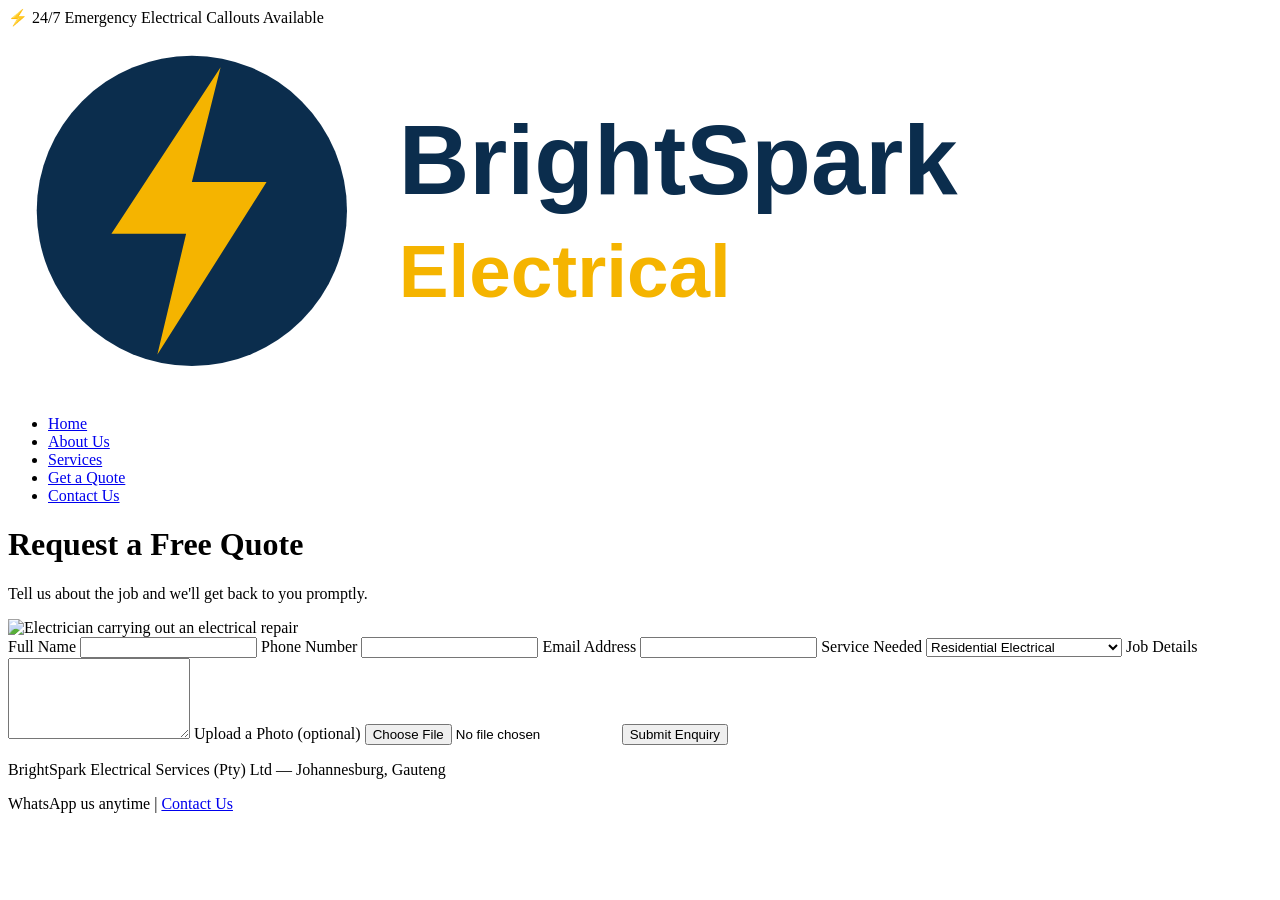
==== ST10245558-WEB DEVELOPMENT POE/enquiry.html @ 23e9f882 "Add files via upload" ====
<!DOCTYPE html>
<html lang="en">
<head>
<meta charset="UTF-8">
<meta name="viewport" content="width=device-width, initial-scale=1.0">
<title>BrightSpark Electrical Services | Get a Quote</title>
<link rel="stylesheet" href="style.css">
</head>
<body>

<div class="emergency-banner">⚡ 24/7 Emergency Electrical Callouts Available</div>

<header>
  <a class="logo" href="index.html" aria-label="BrightSpark Electrical home"><svg class="brand-logo" viewBox="0 0 220 64" xmlns="http://www.w3.org/2000/svg" role="img" aria-labelledby="logoTitle logoDesc"><title id="logoTitle">BrightSpark Electrical logo</title><desc id="logoDesc">A yellow lightning bolt inside a blue circle beside the BrightSpark Electrical name</desc><circle cx="32" cy="32" r="27" fill="#0b2d4d"/><path d="M37 7 18 36h13l-5 21 19-30H32z" fill="#f5b400"/><text x="68" y="29" font-family="Arial,Helvetica,sans-serif" font-size="17" font-weight="700" fill="#0b2d4d">BrightSpark</text><text x="68" y="47" font-family="Arial,Helvetica,sans-serif" font-size="13" font-weight="600" fill="#f5b400">Electrical</text></svg></a>
  <nav>
    <ul>
      <li><a href="index.html">Home</a></li>
      <li><a href="about.html">About Us</a></li>
      <li><a href="services.html">Services</a></li>
      <li><a href="enquiry.html">Get a Quote</a></li>
      <li><a href="contact.html">Contact Us</a></li>
    </ul>
  </nav>
</header>

<div class="hero">
  <h1>Request a Free Quote</h1>
  <p>Tell us about the job and we'll get back to you promptly.</p>
</div>
  <div class="page-image-wrap">
    <img class="page-image" src="https://images.unsplash.com/photo-1621905251918-48416bd8575a?auto=format&fit=crop&w=1400&q=80" alt="Electrician carrying out an electrical repair" loading="eager" decoding="async">
  </div>

<section>
  <form>
    <label for="name">Full Name</label>
    <input type="text" id="name" name="name" required>

    <label for="phone">Phone Number</label>
    <input type="tel" id="phone" name="phone" required>

    <label for="email">Email Address</label>
    <input type="email" id="email" name="email" required>

    <label for="service">Service Needed</label>
    <select id="service" name="service">
      <option>Residential Electrical</option>
      <option>Commercial Electrical</option>
      <option>Light-Industrial Electrical</option>
      <option>Compliance Certificate (CoC)</option>
      <option>Emergency Callout</option>
      <option>Other</option>
    </select>

    <label for="details">Job Details</label>
    <textarea id="details" name="details" rows="5"></textarea>

    <label for="photo">Upload a Photo (optional)</label>
    <input type="file" id="photo" name="photo" accept="image/*">

    <button type="submit" class="btn">Submit Enquiry</button>
  </form>
</section>

<footer>
  <p>BrightSpark Electrical Services (Pty) Ltd &mdash; Johannesburg, Gauteng</p>
  <p>WhatsApp us anytime | <a href="contact.html">Contact Us</a></p>
</footer>

</body>
</html>
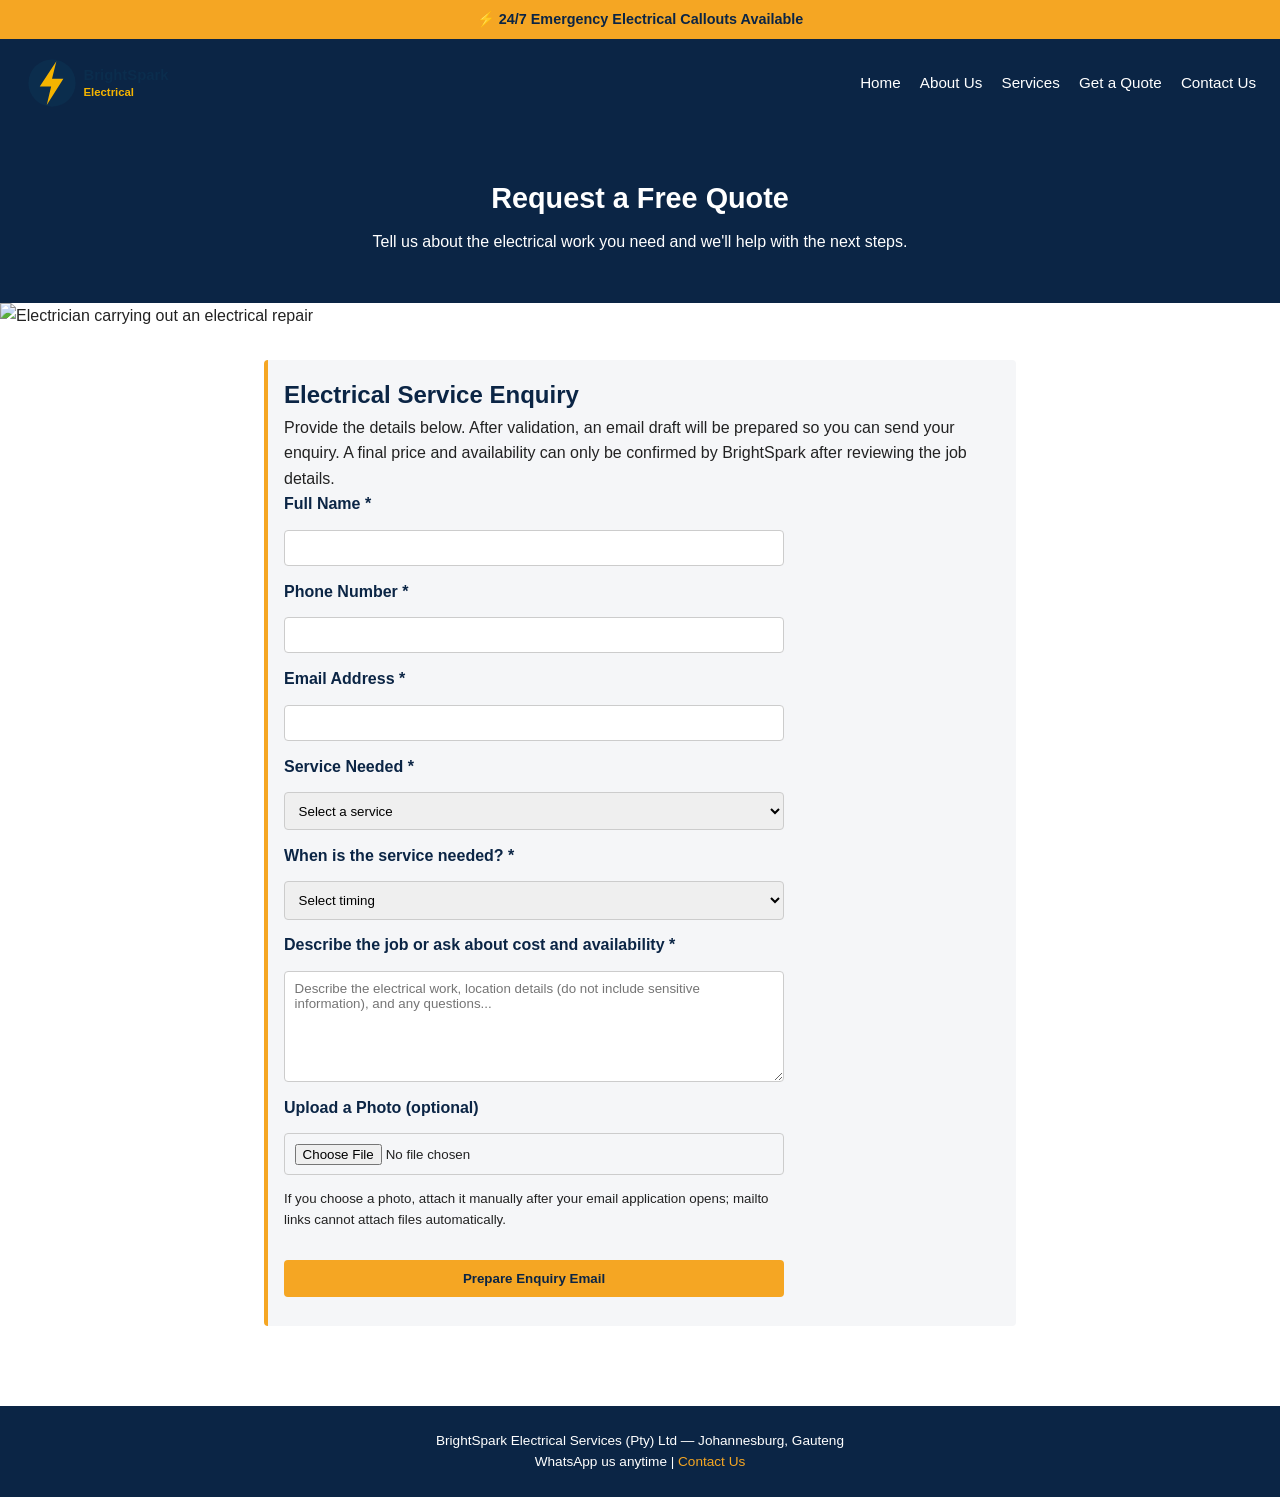
==== commit a491c7c4: "Add files via upload" ====
--- a/ST10245558-WEB DEVELOPMENT POE/enquiry.html
+++ b/ST10245558-WEB DEVELOPMENT POE/enquiry.html
@@ -1,71 +1,150 @@
 <!DOCTYPE html>
 <html lang="en">
 <head>
-<meta charset="UTF-8">
-<meta name="viewport" content="width=device-width, initial-scale=1.0">
-<title>BrightSpark Electrical Services | Get a Quote</title>
-<link rel="stylesheet" href="style.css">
+  <meta charset="UTF-8">
+  <meta name="viewport" content="width=device-width, initial-scale=1.0">
+  <title>BrightSpark Electrical Services | Get a Quote</title>
+  <link rel="stylesheet" href="style.css">
+  <link rel="stylesheet" href="enhancements.css">
 </head>
 <body>
+  <div class="emergency-banner">⚡ 24/7 Emergency Electrical Callouts Available</div>
 
-<div class="emergency-banner">⚡ 24/7 Emergency Electrical Callouts Available</div>
+  <header>
+    <a class="logo" href="index.html" aria-label="BrightSpark Electrical home">
+      <svg class="brand-logo" viewBox="0 0 220 64" xmlns="http://www.w3.org/2000/svg" role="img" aria-labelledby="logoTitle">
+        <title id="logoTitle">BrightSpark Electrical logo</title>
+        <circle cx="32" cy="32" r="27" fill="#0b2d4d"/>
+        <path d="M37 7 18 36h13l-5 21 19-30H32z" fill="#f5b400"/>
+        <text x="68" y="29" font-family="Arial,Helvetica,sans-serif" font-size="17" font-weight="700" fill="#0b2d4d">BrightSpark</text>
+        <text x="68" y="47" font-family="Arial,Helvetica,sans-serif" font-size="13" font-weight="600" fill="#f5b400">Electrical</text>
+      </svg>
+    </a>
+    <nav aria-label="Main navigation">
+      <ul>
+        <li><a href="index.html">Home</a></li>
+        <li><a href="about.html">About Us</a></li>
+        <li><a href="services.html">Services</a></li>
+        <li><a href="enquiry.html" aria-current="page">Get a Quote</a></li>
+        <li><a href="contact.html">Contact Us</a></li>
+      </ul>
+    </nav>
+  </header>
 
-<header>
-  <a class="logo" href="index.html" aria-label="BrightSpark Electrical home"><svg class="brand-logo" viewBox="0 0 220 64" xmlns="http://www.w3.org/2000/svg" role="img" aria-labelledby="logoTitle logoDesc"><title id="logoTitle">BrightSpark Electrical logo</title><desc id="logoDesc">A yellow lightning bolt inside a blue circle beside the BrightSpark Electrical name</desc><circle cx="32" cy="32" r="27" fill="#0b2d4d"/><path d="M37 7 18 36h13l-5 21 19-30H32z" fill="#f5b400"/><text x="68" y="29" font-family="Arial,Helvetica,sans-serif" font-size="17" font-weight="700" fill="#0b2d4d">BrightSpark</text><text x="68" y="47" font-family="Arial,Helvetica,sans-serif" font-size="13" font-weight="600" fill="#f5b400">Electrical</text></svg></a>
-  <nav>
-    <ul>
-      <li><a href="index.html">Home</a></li>
-      <li><a href="about.html">About Us</a></li>
-      <li><a href="services.html">Services</a></li>
-      <li><a href="enquiry.html">Get a Quote</a></li>
-      <li><a href="contact.html">Contact Us</a></li>
-    </ul>
-  </nav>
-</header>
-
-<div class="hero">
-  <h1>Request a Free Quote</h1>
-  <p>Tell us about the job and we'll get back to you promptly.</p>
-</div>
-  <div class="page-image-wrap">
-    <img class="page-image" src="https://images.unsplash.com/photo-1621905251918-48416bd8575a?auto=format&fit=crop&w=1400&q=80" alt="Electrician carrying out an electrical repair" loading="eager" decoding="async">
+  <div class="hero">
+    <h1>Request a Free Quote</h1>
+    <p>Tell us about the electrical work you need and we'll help with the next steps.</p>
   </div>
 
-<section>
-  <form>
-    <label for="name">Full Name</label>
-    <input type="text" id="name" name="name" required>
+  <div class="page-image-wrap">
+    <img class="page-image" src="https://images.unsplash.com/photo-1621905251918-48416bd8575a?auto=format&fit=crop&w=1400&q=80"
+         alt="Electrician carrying out an electrical repair" loading="eager" decoding="async">
+  </div>
 
-    <label for="phone">Phone Number</label>
-    <input type="tel" id="phone" name="phone" required>
+  <main>
+    <section>
+      <div class="card">
+        <h2>Electrical Service Enquiry</h2>
+        <p>Provide the details below. After validation, an email draft will be prepared so you can send your enquiry. A final price and availability can only be confirmed by BrightSpark after reviewing the job details.</p>
 
-    <label for="email">Email Address</label>
-    <input type="email" id="email" name="email" required>
+        <form id="enquiryForm">
+          <label for="name">Full Name *</label>
+          <input type="text" id="name" name="name" autocomplete="name" minlength="2" maxlength="80" required>
 
-    <label for="service">Service Needed</label>
-    <select id="service" name="service">
-      <option>Residential Electrical</option>
-      <option>Commercial Electrical</option>
-      <option>Light-Industrial Electrical</option>
-      <option>Compliance Certificate (CoC)</option>
-      <option>Emergency Callout</option>
-      <option>Other</option>
-    </select>
+          <label for="phone">Phone Number *</label>
+          <input type="tel" id="phone" name="phone" autocomplete="tel"
+                 pattern="[0-9+() .-]{7,20}" title="Enter a phone number containing 7 to 20 digits or phone symbols." required>
 
-    <label for="details">Job Details</label>
-    <textarea id="details" name="details" rows="5"></textarea>
+          <label for="email">Email Address *</label>
+          <input type="email" id="email" name="email" autocomplete="email" maxlength="120" required>
 
-    <label for="photo">Upload a Photo (optional)</label>
-    <input type="file" id="photo" name="photo" accept="image/*">
+          <label for="service">Service Needed *</label>
+          <select id="service" name="service" required>
+            <option value="">Select a service</option>
+            <option>Residential Electrical</option>
+            <option>Commercial Electrical</option>
+            <option>Light-Industrial Electrical</option>
+            <option>Compliance Certificate (CoC)</option>
+            <option>Emergency Callout</option>
+            <option>Other</option>
+          </select>
 
-    <button type="submit" class="btn">Submit Enquiry</button>
-  </form>
-</section>
+          <label for="urgency">When is the service needed? *</label>
+          <select id="urgency" name="urgency" required>
+            <option value="">Select timing</option>
+            <option>As soon as possible</option>
+            <option>Within the next week</option>
+            <option>Within the next month</option>
+            <option>Flexible / just requesting information</option>
+          </select>
 
-<footer>
-  <p>BrightSpark Electrical Services (Pty) Ltd &mdash; Johannesburg, Gauteng</p>
-  <p>WhatsApp us anytime | <a href="contact.html">Contact Us</a></p>
-</footer>
+          <label for="details">Describe the job or ask about cost and availability *</label>
+          <textarea id="details" name="details" rows="6" minlength="10" maxlength="2000"
+                    placeholder="Describe the electrical work, location details (do not include sensitive information), and any questions..." required></textarea>
 
+          <label for="photo">Upload a Photo (optional)</label>
+          <input type="file" id="photo" name="photo" accept="image/*">
+          <small>If you choose a photo, attach it manually after your email application opens; mailto links cannot attach files automatically.</small>
+
+          <button type="submit" class="btn">Prepare Enquiry Email</button>
+          <p id="enquiryStatus" role="status" aria-live="polite"></p>
+        </form>
+      </div>
+    </section>
+  </main>
+
+  <footer>
+    <p>BrightSpark Electrical Services (Pty) Ltd &mdash; Johannesburg, Gauteng</p>
+    <p>WhatsApp us anytime | <a href="contact.html">Contact Us</a></p>
+  </footer>
+
+  <script src="script.js"></script>
+  <script>
+    // Replace this placeholder with the organisation's real email address.
+    const ENQUIRY_RECIPIENT = "REPLACE_WITH_BUSINESS_EMAIL@example.com";
+
+    document.getElementById("enquiryForm").addEventListener("submit", function (event) {
+      event.preventDefault();
+      const form = this;
+      const status = document.getElementById("enquiryStatus");
+
+      if (!form.reportValidity()) return;
+
+      const data = new FormData(form);
+      const photo = document.getElementById("photo").files[0];
+      if (photo && !photo.type.startsWith("image/")) {
+        document.getElementById("photo").setCustomValidity("Please select an image file.");
+        document.getElementById("photo").reportValidity();
+        document.getElementById("photo").setCustomValidity("");
+        return;
+      }
+
+      if (ENQUIRY_RECIPIENT === "REPLACE_WITH_BUSINESS_EMAIL@example.com") {
+        status.textContent = "Form validated. Before using it, replace ENQUIRY_RECIPIENT in this file with the organisation's real email address.";
+        return;
+      }
+
+      const subject = "Electrical service enquiry: " + data.get("service");
+      const body = [
+        "BRIGHTSPARK ELECTRICAL SERVICE ENQUIRY",
+        "",
+        "Name: " + data.get("name"),
+        "Phone: " + data.get("phone"),
+        "Email: " + data.get("email"),
+        "Service requested: " + data.get("service"),
+        "Requested timing: " + data.get("urgency"),
+        "",
+        "Job details / questions about cost or availability:",
+        data.get("details"),
+        "",
+        photo ? "Photo selected: " + photo.name + " (please attach it manually to this email)." : "Photo: Not provided"
+      ].join("\\n");
+
+      status.textContent = "Your email application should open. Review the details, attach any photo if needed, and press Send.";
+      window.location.href = "mailto:" + ENQUIRY_RECIPIENT
+        + "?subject=" + encodeURIComponent(subject)
+        + "&body=" + encodeURIComponent(body);
+    });
+  </script>
 </body>
 </html>
--- a/ST10245558-WEB DEVELOPMENT POE/style.css
+++ b/ST10245558-WEB DEVELOPMENT POE/style.css
@@ -0,0 +1,161 @@
+:root {
+  --navy: #0B2545;
+  --amber: #F5A623;
+  --grey: #f5f6f8;
+}
+
+* { box-sizing: border-box; margin: 0; padding: 0; }
+
+body {
+  font-family: 'Open Sans', Arial, sans-serif;
+  color: #222;
+  background: #fff;
+  line-height: 1.6;
+}
+
+h1, h2, h3 {
+  font-family: 'Montserrat', Arial, sans-serif;
+  font-weight: 700;
+  color: var(--navy);
+}
+
+a { text-decoration: none; color: inherit; }
+
+/* Sticky nav */
+header {
+  position: sticky;
+  top: 0;
+  background: var(--navy);
+  color: #fff;
+  display: flex;
+  justify-content: space-between;
+  align-items: center;
+  padding: 1rem 1.5rem;
+  z-index: 10;
+}
+
+header .logo {
+  font-family: 'Montserrat', Arial, sans-serif;
+  font-weight: 700;
+  font-size: 1.2rem;
+  color: var(--amber);
+  display: flex;
+  align-items: center;
+}
+
+.brand-logo {
+  height: 56px;
+  width: auto;
+  display: block;
+}
+
+@media (max-width: 480px) {
+  .brand-logo {
+    height: 44px;
+  }
+}
+
+nav ul {
+  list-style: none;
+  display: flex;
+  gap: 1.2rem;
+  flex-wrap: wrap;
+}
+
+nav a {
+  color: #fff;
+  font-size: 0.95rem;
+}
+
+nav a:hover { color: var(--amber); }
+
+/* Emergency banner */
+.emergency-banner {
+  background: var(--amber);
+  color: var(--navy);
+  text-align: center;
+  padding: 0.5rem;
+  font-weight: 700;
+  font-size: 0.9rem;
+}
+
+/* Hero */
+.hero {
+  background: var(--navy);
+  color: #fff;
+  padding: 3rem 1.5rem;
+  text-align: center;
+}
+
+.hero h1 { color: #fff; font-size: 1.8rem; margin-bottom: 0.5rem; }
+
+.btn {
+  display: inline-block;
+  background: var(--amber);
+  color: var(--navy);
+  padding: 0.7rem 1.4rem;
+  border-radius: 4px;
+  font-weight: 700;
+  margin-top: 1rem;
+  border: none;
+  cursor: pointer;
+}
+
+/* Page image */
+.page-image-wrap {
+  display: block;
+  width: 100%;
+  max-width: 1400px;
+  margin: 0 auto;
+}
+
+.page-image {
+  display: block;
+  width: 100%;
+  height: auto;
+  max-height: 480px;
+  object-fit: cover;
+}
+
+/* Sections */
+section {
+  padding: 2rem 1.5rem;
+  max-width: 800px;
+  margin: 0 auto;
+}
+
+.card {
+  background: var(--grey);
+  border-left: 4px solid var(--amber);
+  padding: 1rem;
+  margin-bottom: 1rem;
+  border-radius: 4px;
+}
+
+/* Form */
+form {
+  display: flex;
+  flex-direction: column;
+  gap: 0.8rem;
+  max-width: 500px;
+}
+
+label { font-weight: 700; color: var(--navy); }
+
+input, textarea, select {
+  padding: 0.6rem;
+  border: 1px solid #ccc;
+  border-radius: 4px;
+  font-family: inherit;
+}
+
+footer {
+  background: var(--navy);
+  color: #fff;
+  text-align: center;
+  padding: 1.5rem;
+  font-size: 0.85rem;
+  margin-top: 2rem;
+}
+
+footer a { color: var(--amber); }
